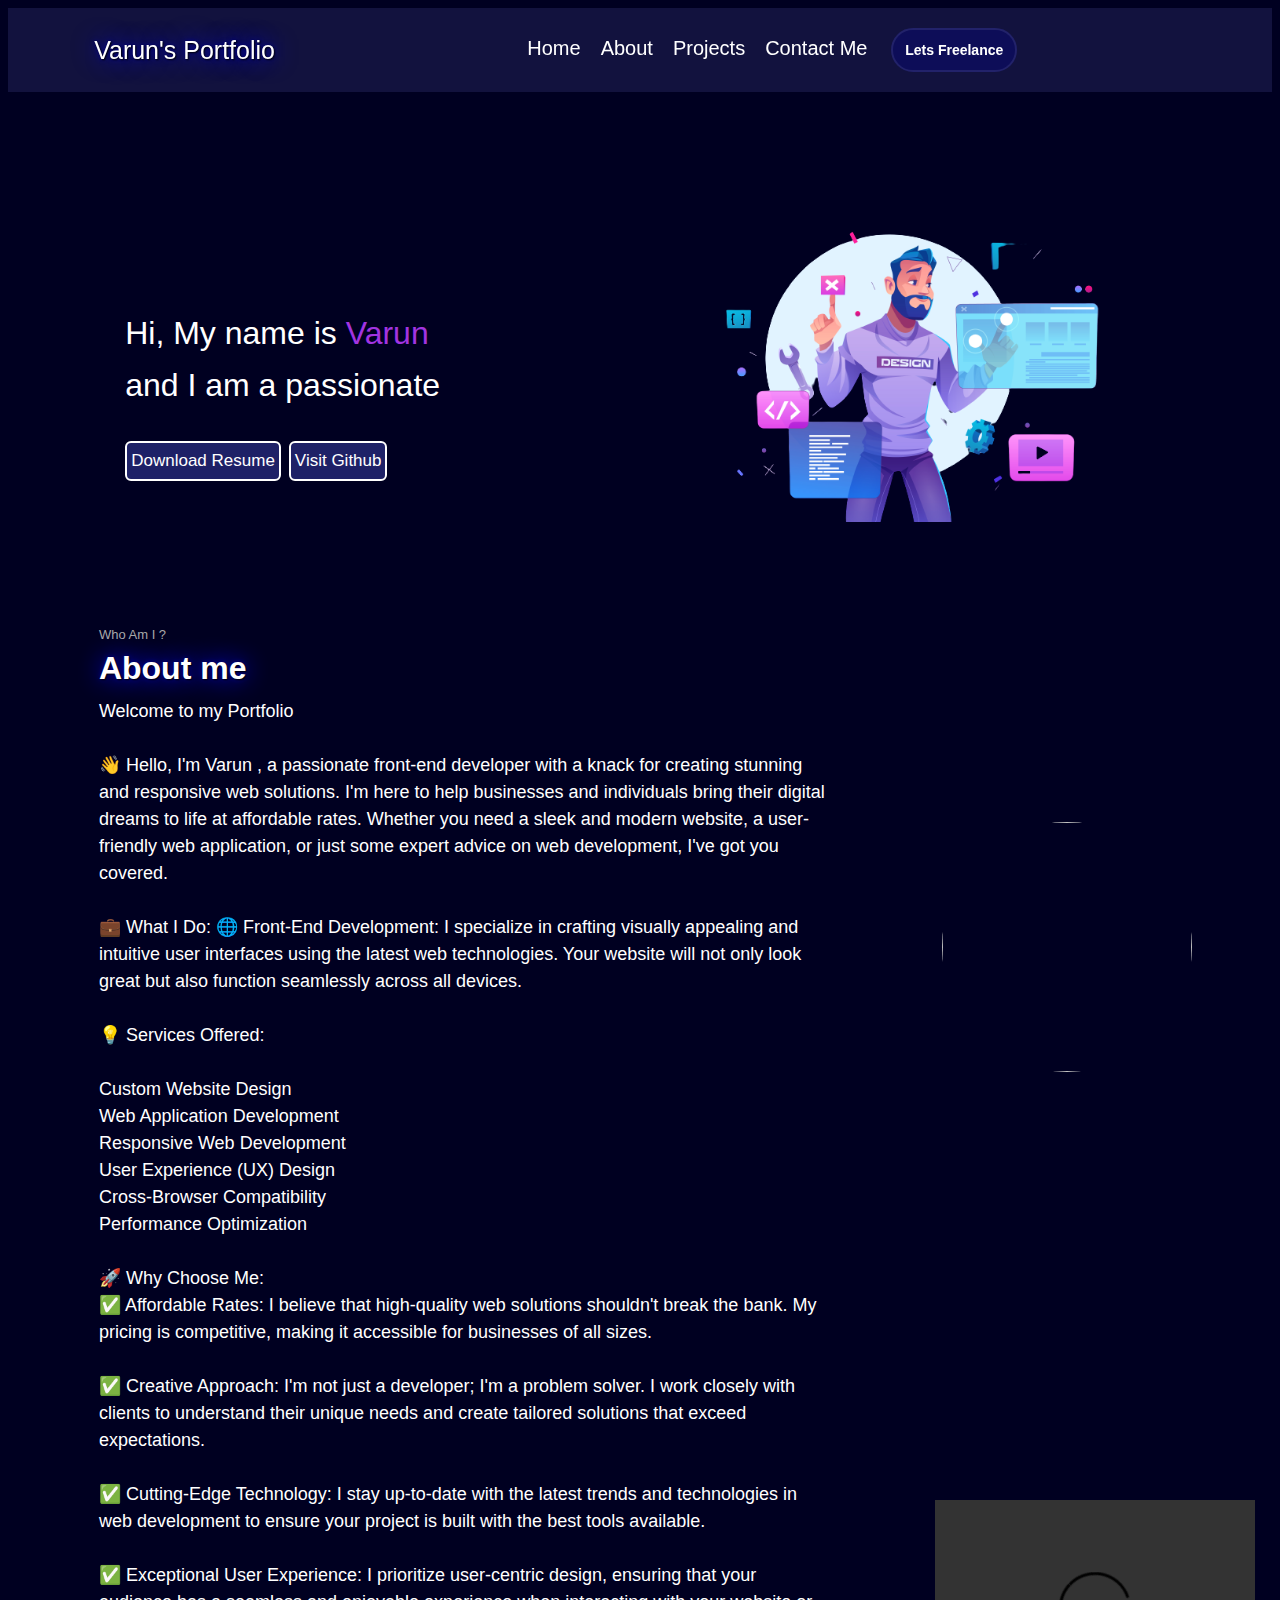
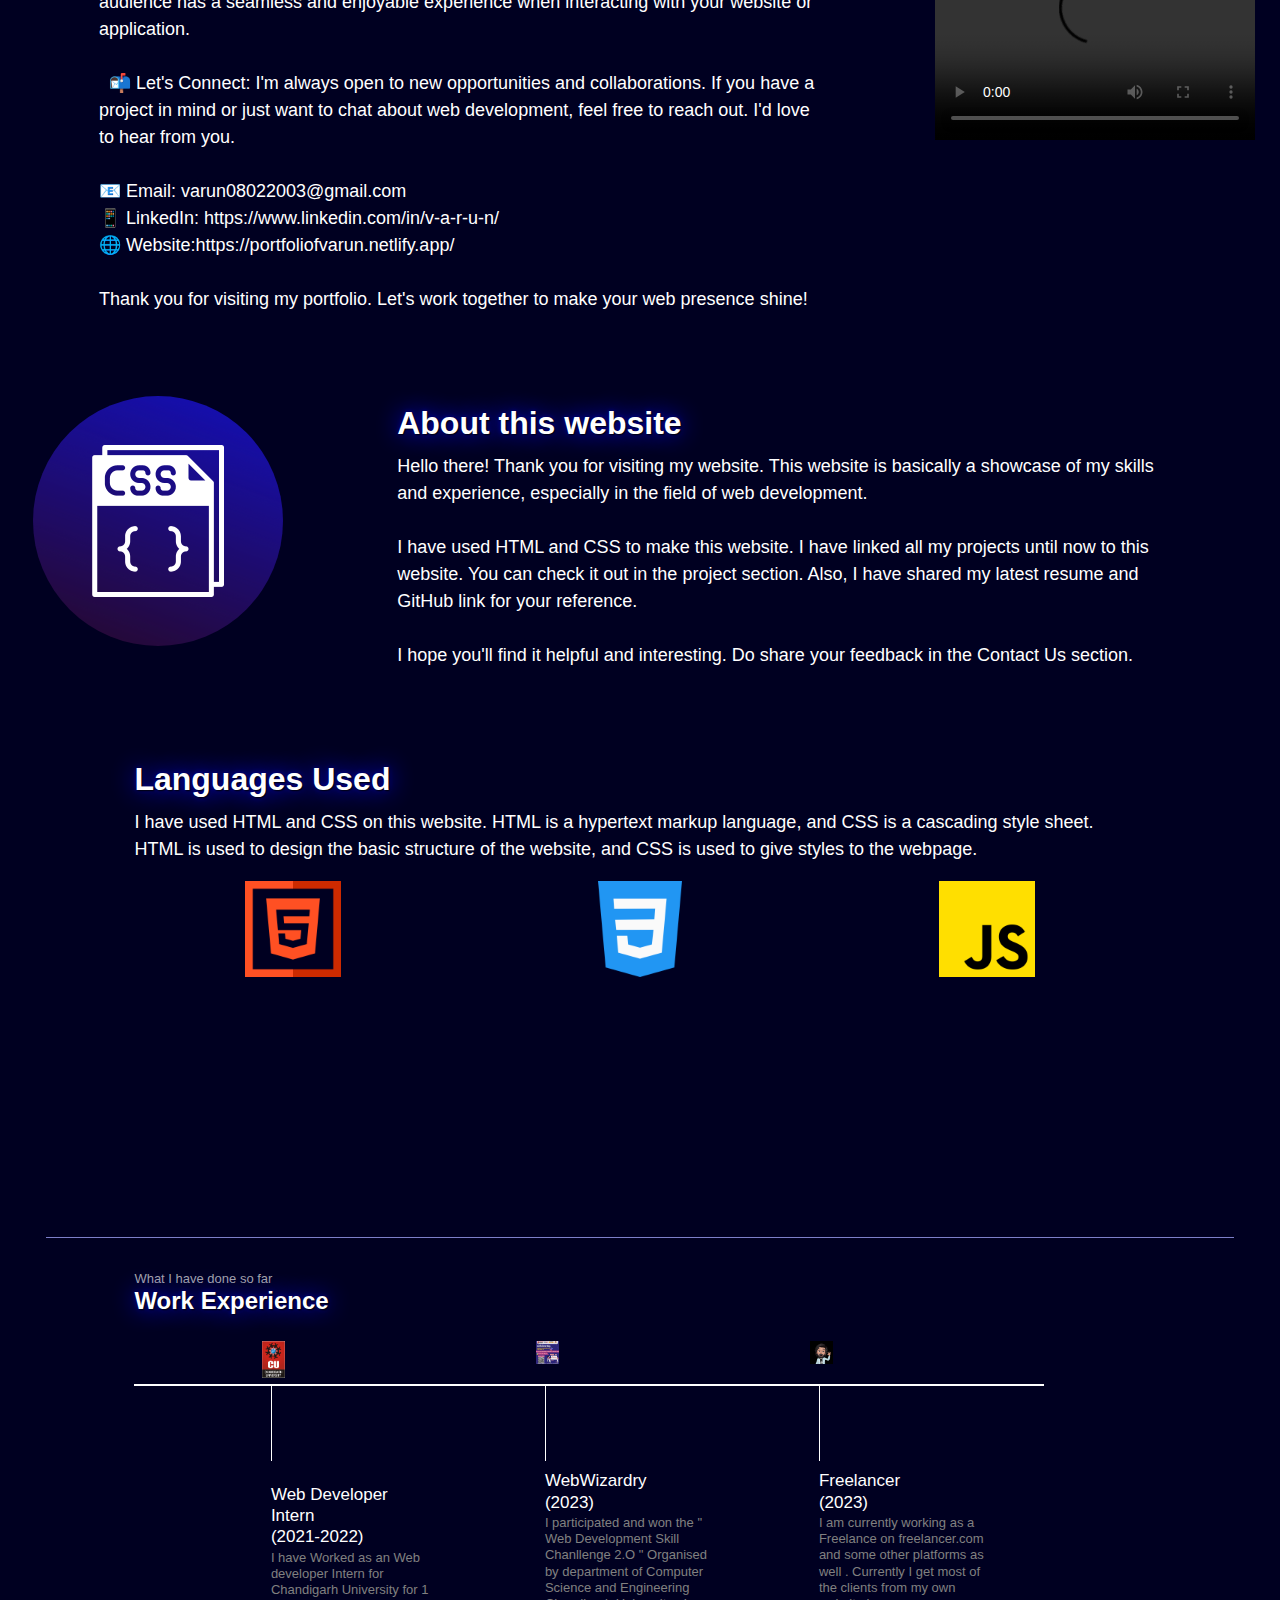
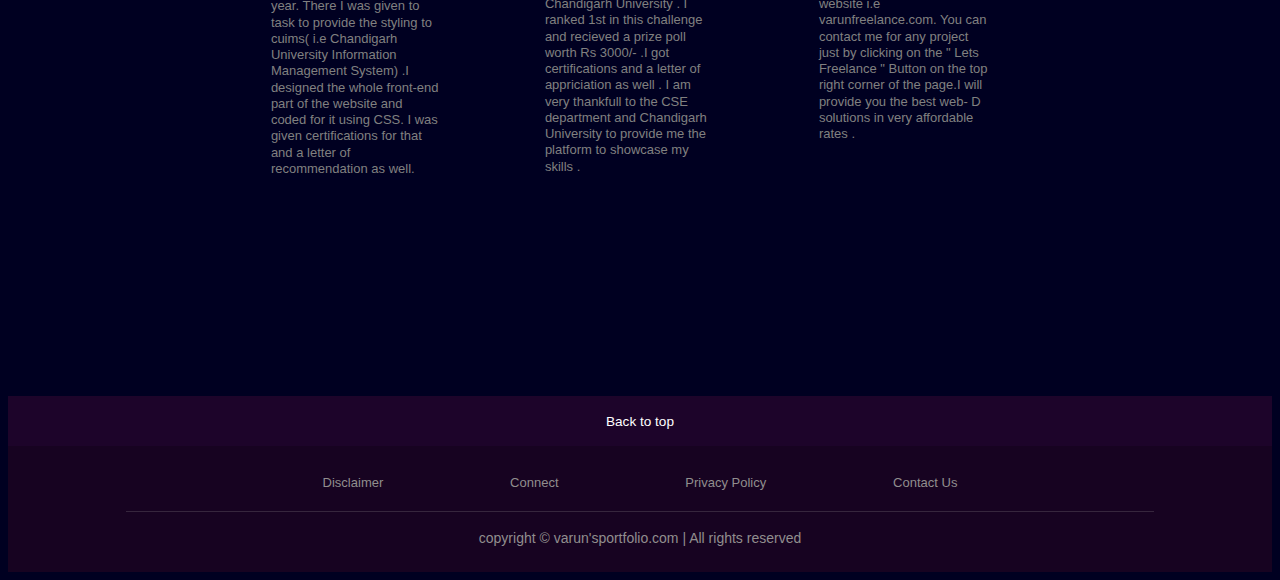
==== index.html @ 687684ce "Initial commit" ====
<html>
<head>
<title>Hi Varun this side</title>
<meta name="viewport" content="width=device-width, initial-scale=1" />
<link rel="stylesheet" href="portfolio.css">
</head>
<script>
  function showtext(id){
    document.getElementById(id).style.visibility="visible";

  }
  function hidetext(id){
    document.getElementById(id).style.visibility="hidden";

  }
  
</script>


<body style="color:white; background-color:rgb(0,0,33); font-family:sans-serif" >
  <div id="Dis_overlay" onclick="disclaimer_off() "><div class="disclaimer">
    <h3>Disclaimer</h3>
   
    <p style="background-color: black;">The information provided by Portfolio Website  on https://portfoliofvarun.netlify.app/  is for general informational purposes only. All information on the Site is provided in good faith, however we make no representation or warranty of any kind, express or implied, regarding the accuracy, adequacy, validity, reliability, availability, or completeness of any information on the Site. <br><br>UNDER NO CIRCUMSTANCE SHALL WE HAVE ANY LIABILITY TO YOU FOR ANY LOSS OR DAMAGE OF ANY KIND INCURRED AS A RESULT OF THE USE OF THE SITE OR RELIANCE ON ANY INFORMATION PROVIDED ON THE SITE. YOUR USE OF THE SITE AND YOUR RELIANCE ON ANY INFORMATION ON THE SITE IS SOLELY AT YOUR OWN RISK.
  </p>
  
  </div>
  </div>
  <div id="PP_overlay" onclick="PP_off() "><div class="disclaimer">
    <h3>Privacy Policy</h3>
   
    <p style="background-color: black;">Welcome to our website. This privacy policy outlines how we collect, use, and protect the personal information you provide on our website. We are committed to safeguarding your privacy and ensuring the security of your personal information.
      <br><br>
     
      Our website may contain links to third-party websites. We are not responsible for the privacy practices or content of such sites. We encourage you to review the privacy policies of any linked sites you visit.
      <br>
      <br>
      We reserve the right to update or modify this privacy policy at any time. Changes will be effective when posted on this page.
      <br>
      <br>
      If you have any questions or concerns about this privacy policy or our data practices, please contact us at varun08022003@gmail.com.  </p>
  
  </div>
  </div>


<div class="nav-list navh">

<div align="left" class="varun">
Varun's Portfolio</div>
<div class="v-list v-hidden">
<ul >
<a href="index.html"><li class="v-list " >Home</li></a >
<a href="index.html#about"><li class="v-list ">About</li></a>
<a href="project.html"><li class="v-list ">Projects</li></a>
<a href="contact.html"><li class="v-list ">Contact Me</li></a>
<li class="v-list "><input type="button" class="Client" value="Lets Freelance" onclick="freelance()"></li>

</ul></div><div>
  <div class="burger">
    <div class="line"></div>
    <div class="line"></div>
    <div class="line"></div> 
  </div>
</div>

</div>
<div class="section1" >
<div class="lsection">Hi, My name is <span class="nam">Varun<br></span><div> and I am a passionate </div> <span id="element" class="nam"></span>
<div><a href="resume.pdf" attribute-list download><button class="butt">Download Resume</button></a><a href="https://github.com/herevarun/portfolio/tree/783adcdf92f660d755e41cdc477e0d6f255f5e41" target="_blank"><button class="butt">Visit Github</button></a></div>
</div>

<img src="webd.png" class="rsection">

</div>

<script src="https://unpkg.com/typed.js@2.0.16/dist/typed.umd.js"></script>
 <script>
    var typed = new Typed('#element', {
      strings: ['Web Developer', 'Video Editor', 'Freelancer'],
      typeSpeed: 80,
    });
  </script>
  
  
  <section>
    <div class="aboutsection">
      
      <div class="aboutwrite">
        <a id="about"></a><span class="text-grey">Who Am I ?</span>

      <h1>About me</h1>
<p>
Welcome to my Portfolio 
<br><br>
👋 Hello, I'm Varun , a passionate front-end developer with a knack for creating stunning and responsive web solutions. I'm here to help businesses and individuals bring their digital dreams to life at affordable rates. Whether you need a sleek and modern website, a user-friendly web application, or just some expert advice on web development, I've got you covered.<br><br>
💼 What I Do: 🌐 Front-End Development: I specialize in crafting visually appealing and intuitive user interfaces using the latest web technologies. Your website will not only look great but also function seamlessly across all devices.<br><br>
💡 Services Offered:<br><br>

Custom Website Design<br>
Web Application Development<br>
Responsive Web Development<br>
User Experience (UX) Design<br>
Cross-Browser Compatibility<br>
Performance Optimization<br><br>

🚀 Why Choose Me:<br> ✅ Affordable Rates: I believe that high-quality web solutions shouldn't break the bank. My pricing is competitive, making it accessible for businesses of all sizes.<br><br>
✅ Creative Approach: I'm not just a developer; I'm a problem solver. I work closely with clients to understand their unique needs and create tailored solutions that exceed expectations.<br><br>
✅ Cutting-Edge Technology: I stay up-to-date with the latest trends and technologies in web development to ensure your project is built with the best tools available.<br><br>
✅ Exceptional User Experience: I prioritize user-centric design, ensuring that your audience has a seamless and enjoyable experience when interacting with your website or application.<br><br>
 
📬 Let's Connect: I'm always open to new opportunities and collaborations. If you have a project in mind or just want to chat about web development, feel free to reach out. I'd love to hear from you.<br><br>
📧 Email: varun08022003@gmail.com <br>
📱 LinkedIn: https://www.linkedin.com/in/v-a-r-u-n/ <br>
🌐 Website:https://portfoliofvarun.netlify.app/ <br>
<br>
Thank you for visiting my portfolio. Let's work together to make your web presence shine!</p>

</div>
    <div class="profilepic"><img  src="pf.png" width="250"><video width="320" height="240" controls>
      <source src="video.mp4" type="video/mp4">
    </video></div>
    </div>
    
    <div class="aboutsection">
      <div class=" profilepic "><img  class="web" src="css.png" width="250"></div>

    <div class="aboutwrite">
     

    <h1>About this website</h1>
<p>
  Hello there! Thank you for visiting my website. This website is basically a showcase of my skills and experience, especially in the field of web development.
  <br><br>
  I have used HTML and CSS to make this website. I have linked all my projects until now to this website. You can check it out in the project section. Also, I have shared my latest resume and GitHub link for your reference.
  <br><br>
  I hope you'll find it helpful and interesting. Do share your feedback in the Contact Us section.
</p>

</div>
  </div>
  <div class="langused">

  <div class="langwrite">
   

  <h1>Languages Used</h1>
<p>
  I have used HTML and CSS on this website. HTML is a hypertext markup language, and CSS is a cascading style sheet. HTML is used to design the basic structure of the website, and CSS is used to give styles to the webpage.
</p>
<div class="htmlcss">
  <div class=" logo" style="background-image: url('htmllogo.png');" onmouseover="showtext('hc')" onmouseout="hidetext('hc')"></div>
  <div class=" logo" style="background-image: url('csslogo.png');" onmouseover="showtext('cc')" onmouseout="hidetext('cc')"></div>
  <div class=" logo" style="background-image: url('js.png');" onmouseover="showtext('jc')" onmouseout="hidetext('jc')"></div>


<div class="logocontent" id="hc">
  As a basic requirement of every website, this website makes use of HTML to build up the base for the website.

  </div>
<div class="logocontent" id="cc">
  This website makes use of styling as much as possible.
  grid,hover, transitions, and colour grading—almost every aspect of CSS has been touched on in this website.
  </div>
<div class="logocontent" id="jc">
  This website contains a little bit of Javascript as well. For example, JS  is used for this hover or onmouseover effect.</div>

</div>
</div></section>
<hr class="hr">
  <section class="secondsection">
    <span class="text-grey">What I have done so far</span>
    <h1>Work Experience</h1>
    <div class="work">
        <div class="vertical"><img src="CU.png" class="imgtop">
        <div class="title"> Web Developer Intern<br>(2021-2022)</div>
        <div class="desc">I have Worked as an Web developer Intern for Chandigarh University for  1 year. There I was given to task to provide the styling to cuims( i.e Chandigarh University Information Management System) .I designed the whole front-end part of the website and coded for it using CSS. I was given certifications for that and a letter of recommendation as well. </div></div>
        
        <div class="vertical"><img src="webhack.png" class="imgtop"><div class="title">WebWizardry <br>(2023)</div>
        <div class="desc">I participated and won the " Web Development Skill Chanllenge 2.O " Organised by department of Computer Science and Engineering Chandigarh University . I ranked 1st in this challenge and recieved a prize poll worth Rs 3000/- .I got certifications and a letter of appriciation as well . I am very thankfull to the CSE department and Chandigarh University to provide me the platform to showcase my skills .   </div></div>
        

        <div class="vertical"><img src="pr.png" class="imgtop"><div class="title">Freelancer<br>(2023)</div>
        <div class="desc">I am currently working as a Freelance on freelancer.com and some other platforms as well . Currently I get most of the clients from my own website i.e varunfreelance.com. You can contact me for any project just by clicking on the " Lets Freelance " Button on the top right corner of the page.I will provide you the best web- D solutions in very affordable rates .   </div></div>
            
    </div>
    <div>
    </div>
  </section>
  </body>
 
  <footer>

    <a href="#" style="text-decoration: none;color: white;"><div class="foot-pannel1">
      Back to top
  </div></a>
  <div class="footer">
    <span onclick="disclaimer_on()">
      Disclaimer</span>
        <a href="https://www.linkedin.com/in/v-a-r-u-n/"><span>Connect</span></a>
        <span onclick="PP_on()">Privacy Policy</span>
        <a href="contact.html"><span>Contact Us</span></a>
    </span>
    <hr>
    <div class="copyright">
      copyright &copy; varun'sportfolio.com | All rights reserved
    </div>
  </div>
  </footer>

  <script src="app.js"></script>

</body>
</html>
---- portfolio.css ----
#Dis_overlay {
    position: fixed; 
    display: none; 
    width: 100%;
    height: 100%; 
    top: 0;
    left: 0;
    right: 0;
    bottom: 0;
    background-color: rgba(0,0,0,0.4); 
    z-index: 2; 
   
  }
  #PP_overlay {
    position: fixed; 
    display: none; 
    width: 100%;
    height: 100%; 
    top: 0;
    left: 0;
    right: 0;
    bottom: 0;
    background-color: rgba(0,0,0,0.4); 
    z-index: 2; 
    transition: 1s;
   
  }
  .disclaimer{
    
    padding:15% 12%;
    display: grid;
    justify-content: center;
    align-items: center;
    text-align: center;
  }
  .Client{
    border-radius: 9999px;
    background-color: rgb(13, 13, 88);
    color: white;
    font-weight: bold;
    transition: 0.3s;
    font-size: .875rem;
    padding: 0.75rem;
    
    margin-left: 3%;
    border:2px solid rgb(34, 34, 106);

  }
  .Client:hover{
    background-color: rgb(34, 34, 106);
    cursor: pointer;

  }
.nav-list{
    display:flex;
    z-index: 1;
     justify-content:space-around;
     align-items:center;
     background-color:rgb(18,18,62);
     position:sticky;
     top:0;
     
}
.v-list{
    margin-left:20px;font-size: 20px;
}
.nav-list .varun{
    font-size: 25px;margin: 15px 0;
    
  text-shadow: 1px 1px 2px black, 0 0 25px blue, 0 0 5px darkblue;
}
.footer {
  background-color: rgb(23, 3, 33);
  padding: 20px;
  text-align: center;
  line-height: 2;
}
.secondsection .title{
    position: relative;top: 63px;font-size: 17px;line-height: 125%;width:150px;
}
.secondsection .desc{
    position: relative;top: 65px;font-size: 13px;line-height: 125%;color:grey;width:170px;
}
.imgtop{
    width: 23px;
    position: relative;
    top: -43px;
    left:-9px;
}

footer .copyright {
  font-size: 14px;
  color: rgb(145, 142, 142);
}
footer hr{
    border: 0;
    height: 1px;
    margin: 1% 8% ;
    background: rgba(168, 168, 168, 0.215);
}

footer a{
    text-decoration: none;
}
footer span{
    color: rgb(145, 142, 142);
    margin: 0% 5%;
    cursor: pointer;
    font-size: small;
}
ul{
    list-style:none; display:flex; justify-content:center;    line-height: 2;
    text-align: center;
}
ul  a{
text-decoration:none;
color:white;
}
.text-grey{
    color:rgb(169, 169, 169);
    font-size: small;
}
.hr{
    margin:3%;
    background:#7d7fc9;
    height: 1.2px;
    border:0;
    
}
.secondsection{
    margin-left:10%;
    line-height: 6px;
    height: 80vh;
    
   
}
.secondsection h1{
    font-size: 1.5rem;
    
  text-shadow: 1px 1px 2px black, 0 0 25px blue, 0 0 5px darkblue;
}
ul a {
    display: inline-block;
    position: relative;
   
  }
 ul a:after {
    content: '';
    position: absolute;
    width: 80%;
    transform: scaleX(0);
    height: 1.35px;
    bottom: 0;
    left: 20px;
    background-color: rgb(153,153,226);
    transform-origin: bottom left;
    transition: transform 0.25s ease-out;
  }
 ul a:hover:after {
    transform: scaleX(1);
    transform-origin: bottom left;
  }
ul a:hover{

color:rgb(153,153,226);

transition: 0.3s;

}
.section1{
display:flex;
align-items: center;
justify-content:space-around;
margin:110px 0;
}
.lsection{
line-height:52px;
Margin-top:5%;

font-size:200%;
}
.lsection .butt{
    color:white;
    height: 40px;
   
    padding: 4;
    background: #1e2167;
    border: 2px solid white;
    border-radius: 6px;
    font-size: 17px;
    cursor: pointer;
    margin-top: 30px ;
    margin-right: 8px;


}

.secondsection .work{
    background: white;
    height:2px;
    width: 80%;
    margin:80 0;
    display:flex;
    
}
.secondsection .vertical{
    background-color: white;
    height:6vw;
    width: 1px;
    justify-content: space-around;
    
    margin:0 15%;
    
}
.lsection .butt:hover{

    background: #2e318c;

}
.rsection{


Width:38%;
}
.nam{
color:#A234E1;
}
.contactus{
    width:100%;
    background-color: rgb(4, 4, 57);
    margin: 10% 0;
}
.UMN{
    margin: 20% 40%;
}
.UMN img{
    width:50px;
    border-radius: 1rem;
}
.contactus .contactimage{
    border-radius: 50%;
    margin: 0 42%;
    width:17%;
   display: grid;
}
.contactus .contacthead {
    display: grid;
    text-align: center;
    justify-content: center;
}
.contactus .contactlogo{
margin:1% 4%;
width:3%;
}
.contactus .contactlogo:hover{
   filter: grayscale(80%);
    }
    .webdevelop .project{
        height:100%;
        width: 85%;
        display: grid;
        transition: 0.3s;
        margin:5%;
        background-color: #3e0d76;
        border: 2px solid #5b2797;
   
    border-radius: 1rem;
        
        
}


.webdevelop .project img{
    width: 100%;height:100%;
    border-radius: 1rem;
    
    
}
.project .content{
    margin: 0 5%;
    font-weight: 500;
    line-height: 1.5rem;
    color: #a894b5; 
}
.project  input{
  
    border-radius: 9999px;
    background-color: rgb(13, 13, 88);
    color: white;
    font-weight: bold;
    transition: 0.3s;
    font-size: .875rem;
    padding: 0.75rem;
    
    margin-left: 3%;
    border:2px solid rgb(34, 34, 106);
   

}

.project  input:hover{
    background-color: rgb(34, 34, 106);
    cursor: pointer;

   

}
.webdevelop .project span{
    
    width: 100px;
    font-size: large;
    font-weight:bold ;
    font-family: abc;
    color:white;
    
}
.burger{
    position: absolute;
    cursor: pointer;
    right:3%;
    top:10px;
    display: none;

}
.line{
    width:33px;
    background-color: white;
    height: 4px;
    margin: 5px;
}
.langused{
    margin: 5% 0;
    display: grid;
    
}
.langused .langwrite{
    margin: 0 10%;
    
    line-height: 0.5;
    float:left;

}
.langused .langwrite p{
    line-height: 150%;
    font-size: 18px;}

    .langused .langwrite h1{
    
        text-shadow: 1px 1px 2px black, 0 0 25px blue, 0 0 5px darkblue;
      }
.aboutsection{
    margin: 5% 0;
    display: grid;
    grid: auto/ auto auto;
    
}
.aboutsection .aboutwrite{
    margin: 0 10%;
    
    line-height: 0.5;
    float:left;
}
.aboutsection .aboutwrite p{
    line-height: 150%;
    font-size: 18px;
    
}
.aboutsection .aboutwrite h1{
    
  text-shadow: 1px 1px 2px black, 0 0 25px blue, 0 0 5px darkblue;
}
 .profilepic{
   
   
    width:100%;
    display: grid;
    align-items: center;
    justify-content: center;
   margin-right: 35px;
    border-radius: 5%;
    
}

 .profilepic img{
    margin-left: 7;
    
    margin-bottom: 15%;
    border-radius: 50%;

    
}
 img{
    
    border-radius: none;

    
}
.webdevelop{
    display: grid;
    grid:auto/auto auto auto;
    margin:5%;
    
    
}
.headofwebd{
   font-family: abc;
   font-weight: bold;
    font-size: 200%;;
    margin-top:5% ;
    display: grid;
    text-align: center;
    text-shadow: 1px 1px 2px black, 0 0 25px blue, 0 0 5px darkblue;
    color: #ffffff;
    
}
.htmlcss{
    display: grid;
    grid: auto auto/auto auto auto;
    place-items: center;
    grid-gap:3% ;
    height: 10%;
}
.foot-pannel1{
    background-color: rgb(29, 4, 42);
    color: white;
    height: 50px;
    display: flex;
    justify-content: center;
    align-items: center;
    font-size: 0.85rem;

}
.foot-pannel1:hover{
    background-color: rgb(40, 5, 57);
    cursor: pointer;
}


.logo{
    height: 6rem;
    width: 6rem;
    background-size: cover;
    cursor: pointer;
}
.logocontent{
    background-color: rgb(183, 176, 152);
    color: black;
    width: 50%;
    padding: 5%;
   line-height: 115%;
    visibility: hidden;
}



@media (max-width:620px){

    .nav-list{
        height: 260px;
        flex-direction: column;
        transition: all 0.3s ease-out ;
    }
    .nav-list ul{
        
        display: inline-grid;
    
        
       
    }
    .section1{
        flex-direction: column;
    }
    .rsection {
        Width: 70%;
        margin-top: 10%;
    }
    .nav-list .varun{
        margin: 6% 0;
        
    }
    .burger{
        display: block;
    }
    .navh{
        height: 52px;
    }
    .v-hidden{
        display: none;
    }
    .contactus{
        margin:30% 0;
    }
   
    .contactus .contactimage{
        width: 30%;
        margin: 0 32%;
    }

    .contactus .contactlogo {
        
        width: 7%;
    }
    .lsection .butt {
        
        margin-left: 20px;
    }
    .secondsection .vertical {
        margin-bottom: 270;
        height: 2px;
        width: 6vh;
        position: relative;
        top: 17%;
        bottom: 10%;
    }
    .secondsection .work {
        height: 100vh;
        width: 2px;
        margin: 0 10;
        display: block;
    }
    .imgtop {
       
        top: -11px;
        left: -25px;
    }
    .secondsection .title {
        position: relative;
        top: -38px;
        left: 57px;
        font-size: 17px;
    }
    .secondsection .desc {
        position: relative;
        top: -29px;
        left: 34px;
        font-size: 10px;
        line-height: 125%;
        width: 265px;
    }
    .secondsection{
       
        height: 100%;
        margin-bottom: 40vh;
        
       
    }
    .aboutsection {
      display: inline-block;
        flex-direction: column;
    }
    .aboutsection .aboutwrite p {
   
        width: 100%;
    }
    .profilepic{
        display: unset;
        margin-left: 15%;
       
    }
    .profilepic img{
        
        width: 210px;
    }
    
    .profilepic video{
        margin-left: 15%;
        width:240;
        height:210;
    }
    .webdevelop{
        
        grid:auto auto auto/auto;
        grid-gap: 2%;
        
        padding-bottom: 25%;
        
    }
   
   
   .v-list{
    margin: unset;
   }
   .web{
    display: none;
   }
   ul a:after {
    
   
    width: 0;
    transform: unset;
    height: 0;
   
  }
  .htmlcss{
    grid: auto auto auto auto auto auto/auto;
  }
  #hc{
    grid-row: 2;
  }
  #cc{
    grid-row: 4;
  }

  #jc{
    grid-row: 6;
  }
  .logocontent{
    width:70%;
  }
  .Client{
  display: none;

  }

}
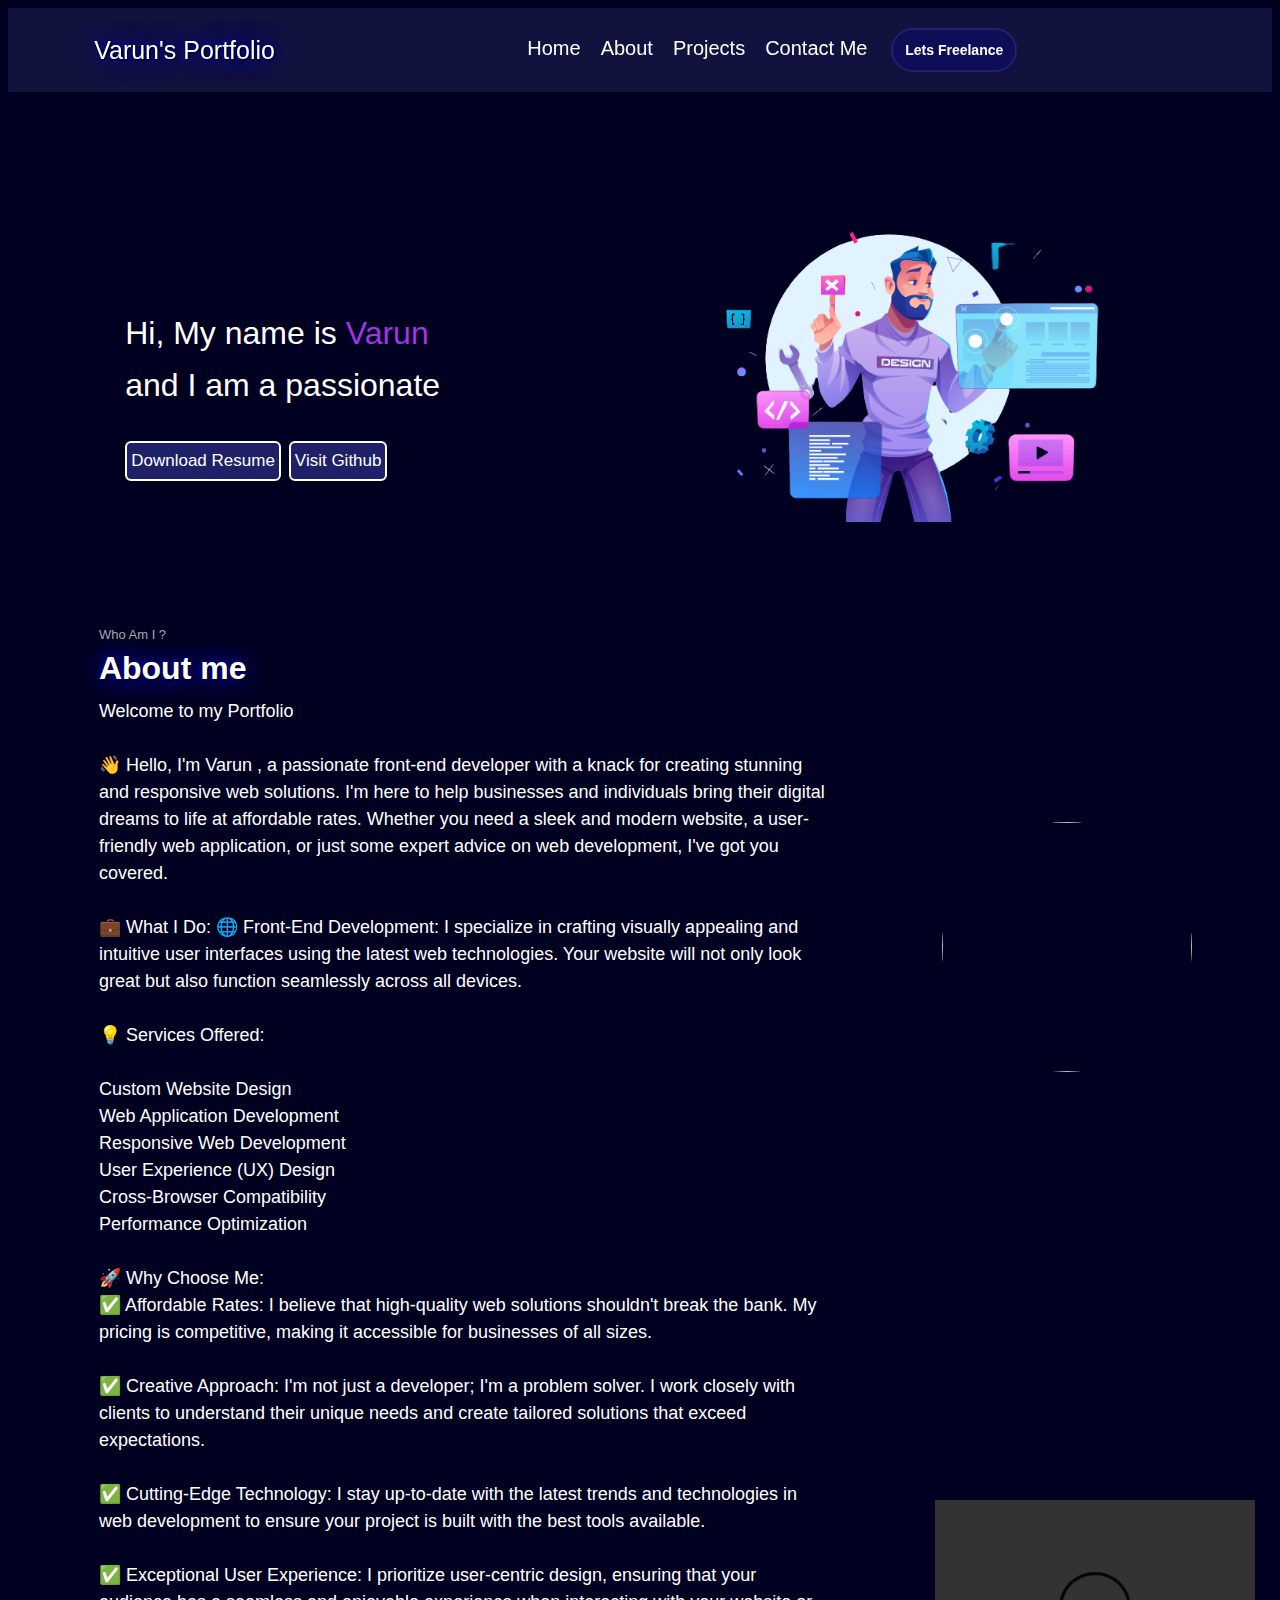
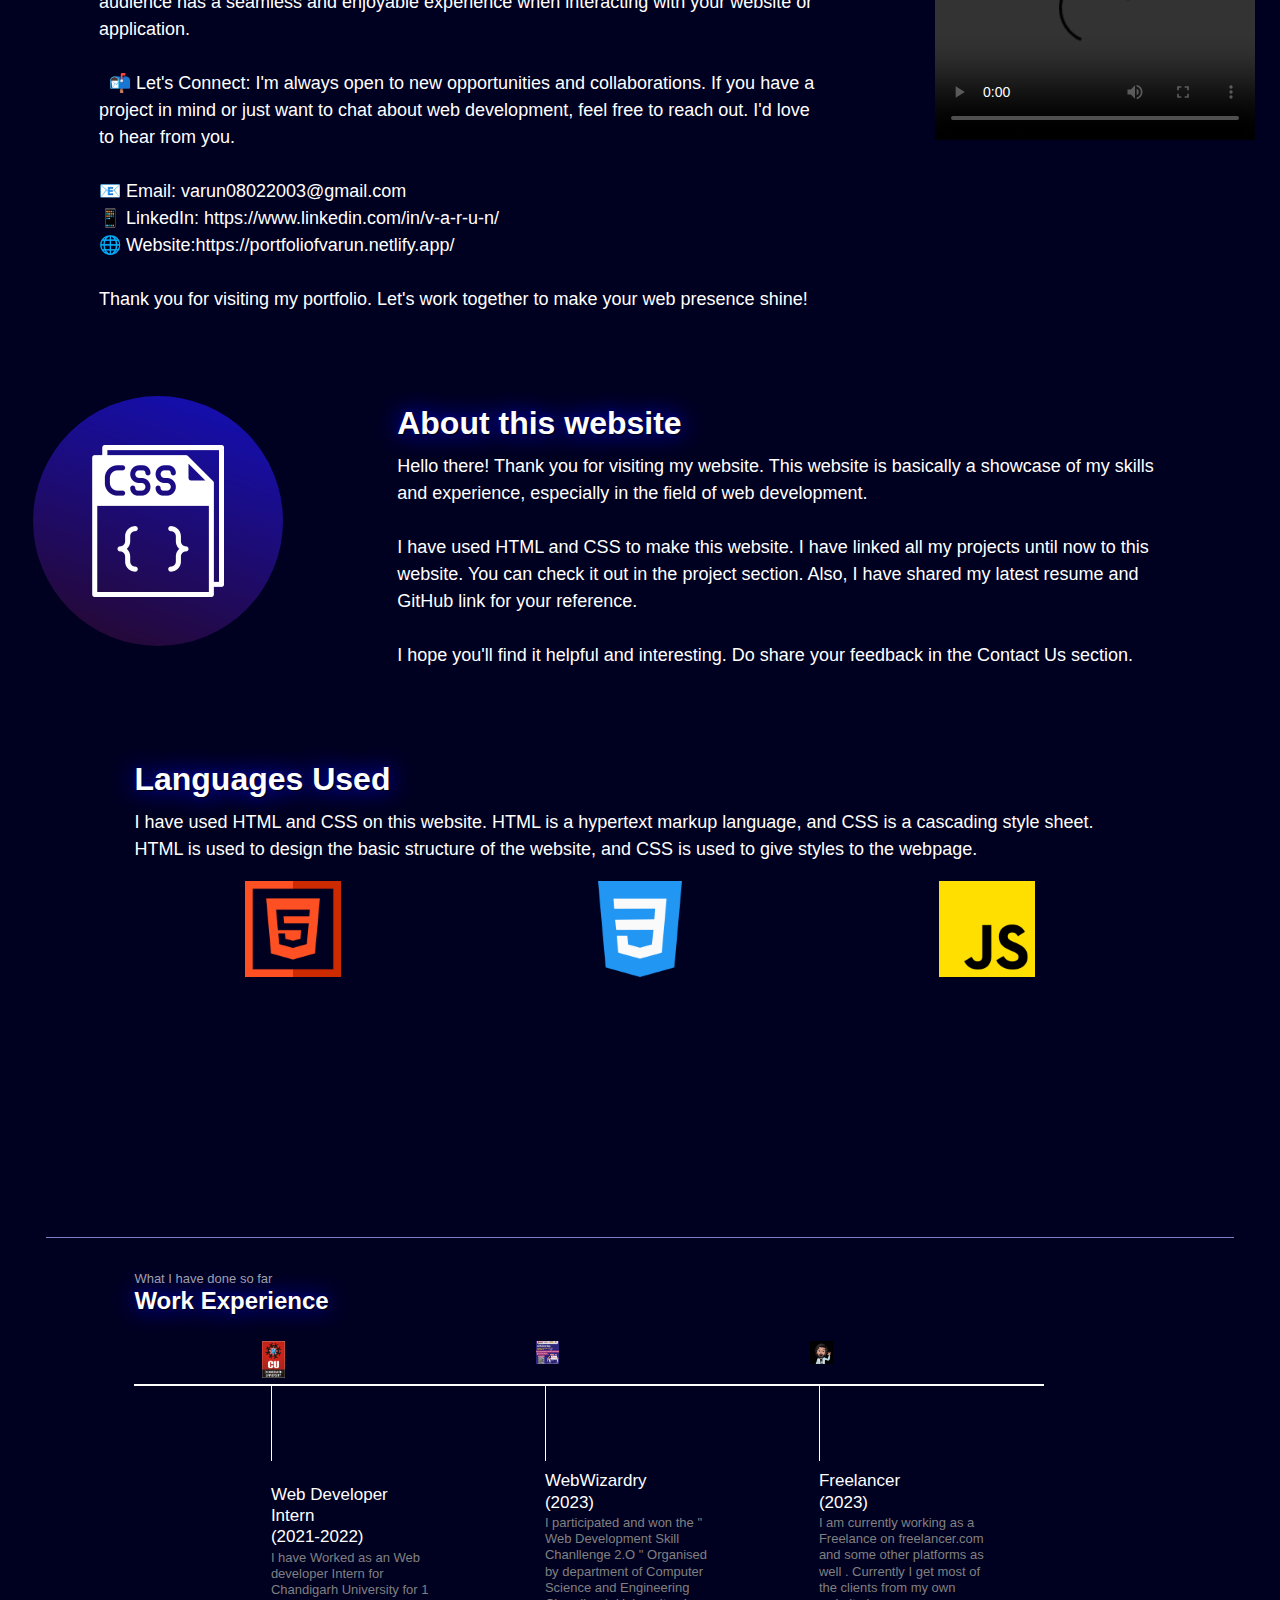
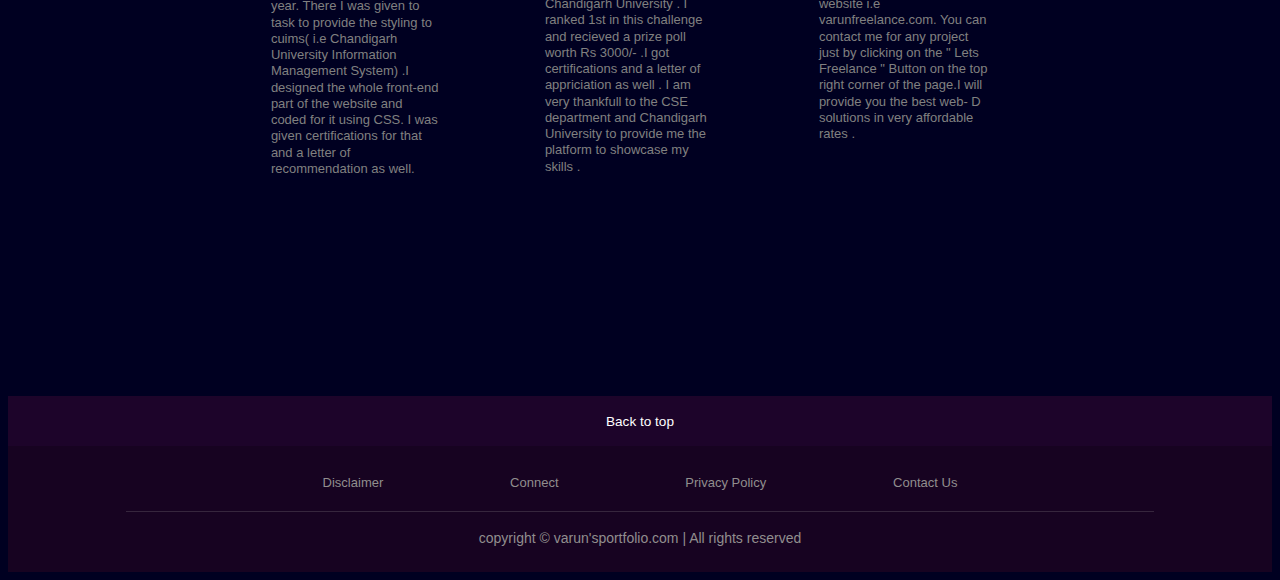
==== commit f877533a: "github link" ====
--- a/index.html
+++ b/index.html
@@ -18,6 +18,37 @@
 
 
 <body style="color:white; background-color:rgb(0,0,33); font-family:sans-serif" >
+  <div id="plan_overlay" onclick="freelance_off() "><div class="plans">
+    <div class="premium">
+      <div class="basic">
+      Basic <br><hr><br>
+      ₹ 1299 Only<br><br>
+      → 2 Times modification allowed<br><br>
+      → Basic Design of the Website<br><br>
+      → Use of HTML CSS and JS(Basics)<br><br>
+    </div>
+    <div class="standard">
+      Standard <br><hr><br>
+      ₹ 2499 Only<br><br>
+      → 5 Times modification allowed<br><br>
+      → Advance Design of the Website<br><br>
+      → Use of HTML CSS react JS, PHP <br><br>
+    </div>
+    <div class="classic">
+      Premium <br><hr><br>
+      ₹ 4499 Only<br><br>
+      → 7 Times modification allowed<br><br>
+      → Full stack development of the Website<br><br>
+      → Use of HTML CSS,react JS,mongo <br>and other tech required<br><br>
+    </div>
+
+    
+
+    </div>
+    <div class="apply"><input type="button" value="Apply Now"></div>
+  
+  </div>
+  </div>
   <div id="Dis_overlay" onclick="disclaimer_off() "><div class="disclaimer">
     <h3>Disclaimer</h3>
    
@@ -54,7 +85,7 @@
 <a href="index.html#about"><li class="v-list ">About</li></a>
 <a href="project.html"><li class="v-list ">Projects</li></a>
 <a href="contact.html"><li class="v-list ">Contact Me</li></a>
-<li class="v-list "><input type="button" class="Client" value="Lets Freelance" onclick="freelance()"></li>
+<li class="v-list "><input type="button" class="Client" value="Lets Freelance" onclick="freelance_on()"></li>
 
 </ul></div><div>
   <div class="burger">
@@ -67,7 +98,7 @@
 </div>
 <div class="section1" >
 <div class="lsection">Hi, My name is <span class="nam">Varun<br></span><div> and I am a passionate </div> <span id="element" class="nam"></span>
-<div><a href="resume.pdf" attribute-list download><button class="butt">Download Resume</button></a><a href="https://github.com/herevarun/portfolio/tree/783adcdf92f660d755e41cdc477e0d6f255f5e41" target="_blank"><button class="butt">Visit Github</button></a></div>
+<div><a href="resume.pdf" attribute-list download><button class="butt">Download Resume</button></a><a href="https://github.com/herevarun/Varun_Gupta_21CBS1061" target="_blank"><button class="butt">Visit Github</button></a></div>
 </div>
 
 <img src="webd.png" class="rsection">
--- a/portfolio.css
+++ b/portfolio.css
@@ -10,6 +10,21 @@
     background-color: rgba(0,0,0,0.4); 
     z-index: 2; 
    
+  }
+  #plan_overlay {
+    position: fixed; 
+    display: none; 
+    width: 100%;
+    height: 100%; 
+    top: 0;
+    left: 0;
+    right: 0;
+    bottom: 0;
+    background-color: rgba(39, 10, 72, 0.865); 
+    z-index: 2; 
+    transition: 1s;
+    
+
   }
   #PP_overlay {
     position: fixed; 
@@ -25,6 +40,65 @@
     transition: 1s;
    
   }
+  .plans{
+    
+    
+        padding:15% 12%;
+        
+        justify-content: center;
+        align-items: center;
+        
+      
+  }
+  .premium{
+    display: flex;
+    justify-content: space-around;
+    
+  }
+  .basic{
+    border:  white 2px;
+    border-style: dotted;
+    padding: 2%;
+    margin: 2%;
+
+  }
+  .standard{
+    border:  white 2px;
+    border-style: dotted;
+    padding: 2%;
+    margin: 2%;
+
+  }
+  .apply{
+    display: flex;
+    position:relative;
+    right: 0;
+  }
+  .apply input{
+    border-radius: 9999px;
+    background-color: rgb(13, 13, 88);
+    color: white;
+    font-weight: bold;
+    transition: 0.3s;
+    font-size: .875rem;
+    padding: 0.75rem;
+    
+    margin-left: auto;
+    margin-top: 2%;
+    border:2px solid rgb(34, 34, 106);
+
+  }
+  .apply input:hover{
+    background-color: rgb(34, 34, 106);
+    cursor: pointer;
+  }
+  .classic{
+    border:  white 2px;
+    border-style: dotted;
+    padding: 2%;
+    margin: 2%;
+
+  }
   .disclaimer{
     
     padding:15% 12%;
@@ -454,9 +528,15 @@
 
 
 @media (max-width:620px){
+    .premium{
+        flex-direction: column;
+        font-size: 70%;
+        
+        
+      }
 
     .nav-list{
-        height: 260px;
+        height: 326px;
         flex-direction: column;
         transition: all 0.3s ease-out ;
     }
@@ -549,9 +629,12 @@
         flex-direction: column;
     }
     .aboutsection .aboutwrite p {
-   
+            font-size: 92%;
         width: 100%;
     }
+    .langused .langwrite p{
+        
+        font-size: 92%;}
     .profilepic{
         display: unset;
         margin-left: 15%;
@@ -607,10 +690,7 @@
   .logocontent{
     width:70%;
   }
-  .Client{
-  display: none;
-
-  }
+  
 
 }
    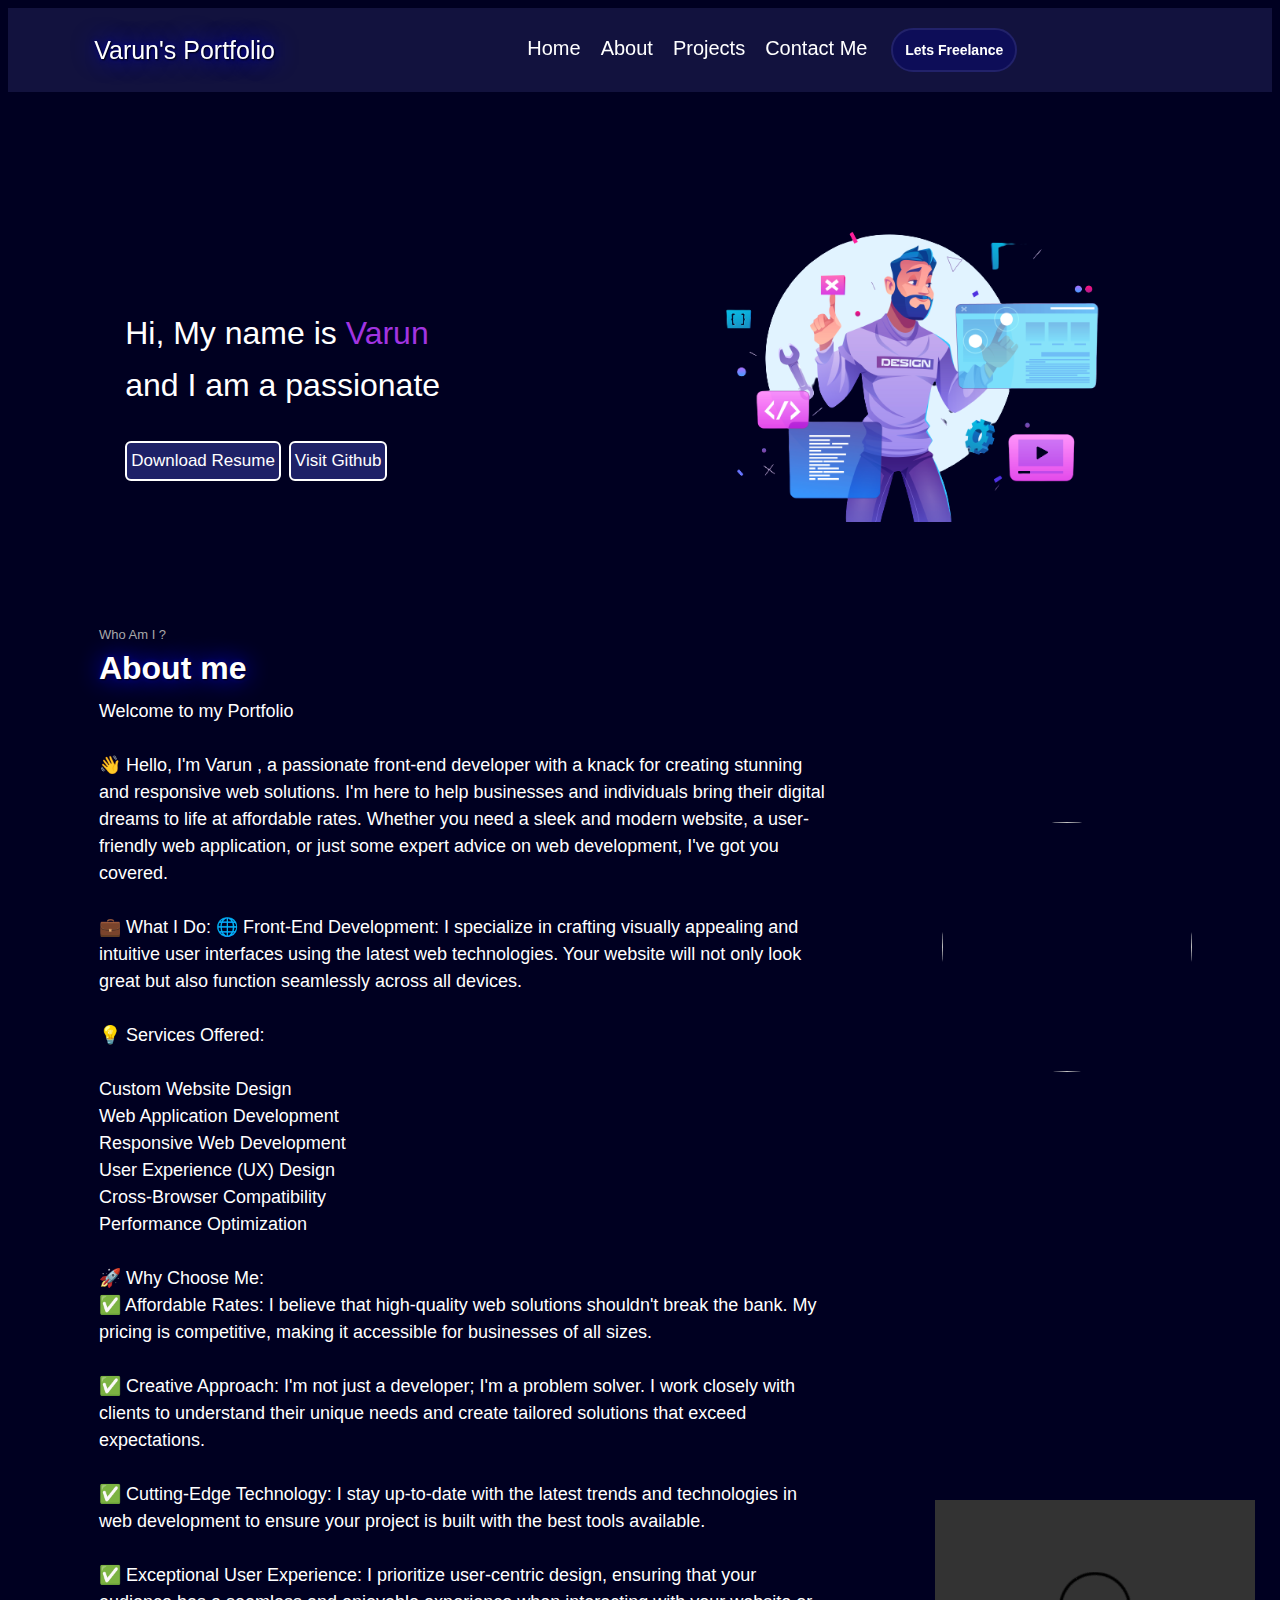
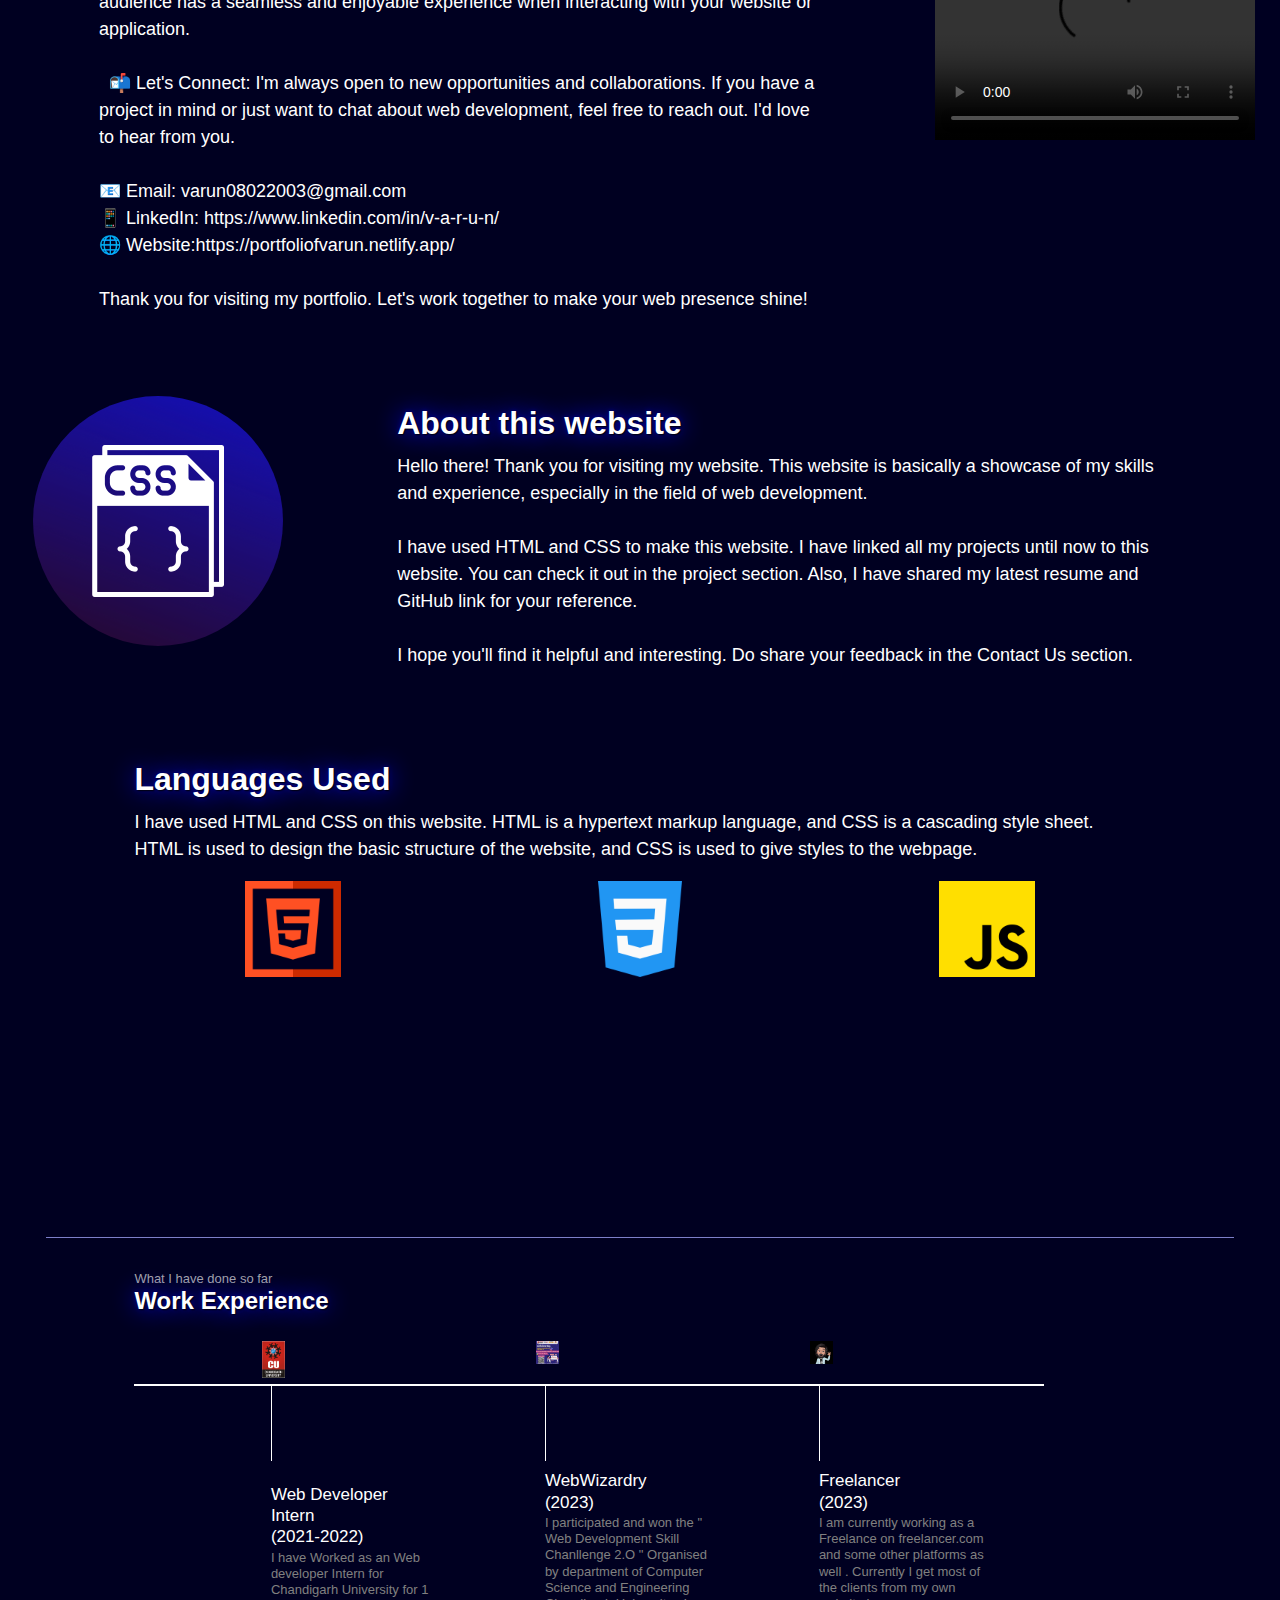
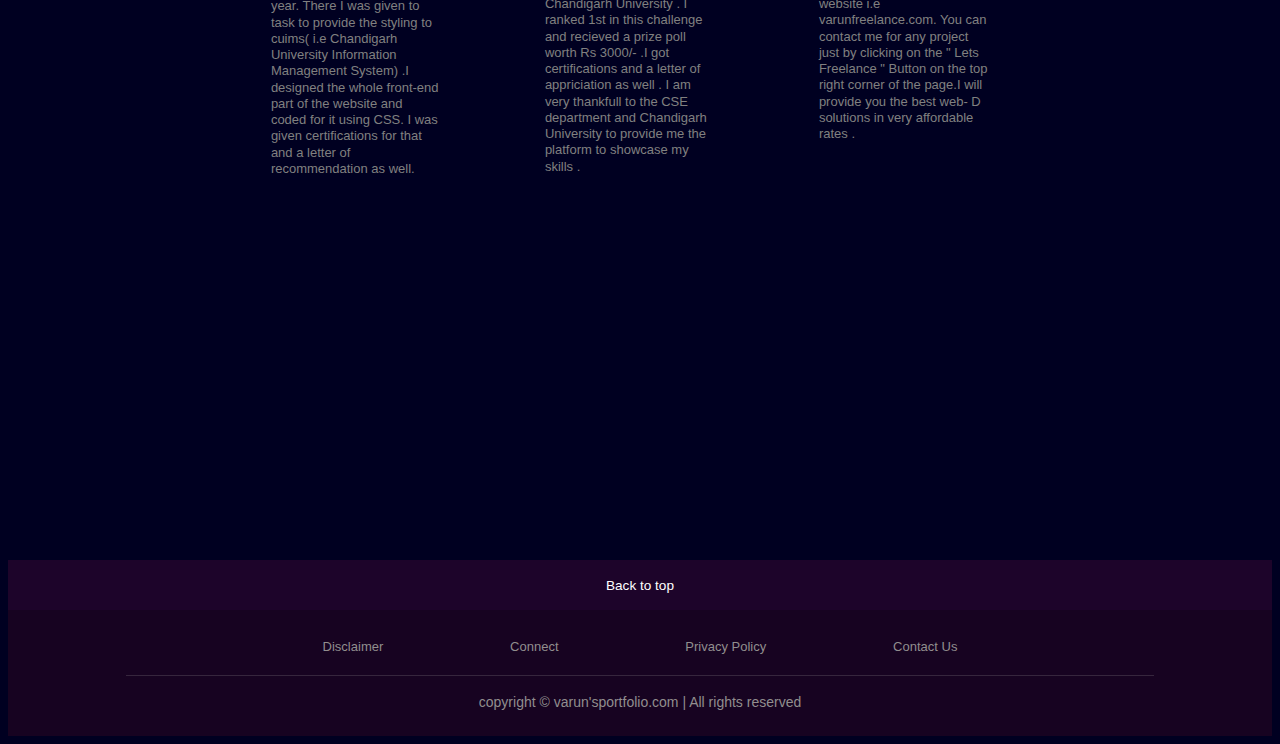
==== commit 804d3ef8: ".." ====
--- a/index.html
+++ b/index.html
@@ -45,7 +45,7 @@
     
 
     </div>
-    <div class="apply"><input type="button" value="Apply Now"></div>
+    <a href="UMN.html"><div class="apply"> <input type="button" value="Apply Now"></div></a>
   
   </div>
   </div>
--- a/portfolio.css
+++ b/portfolio.css
@@ -204,7 +204,7 @@
 .secondsection{
     margin-left:10%;
     line-height: 6px;
-    height: 80vh;
+    height: 100%;
     
    
 }
